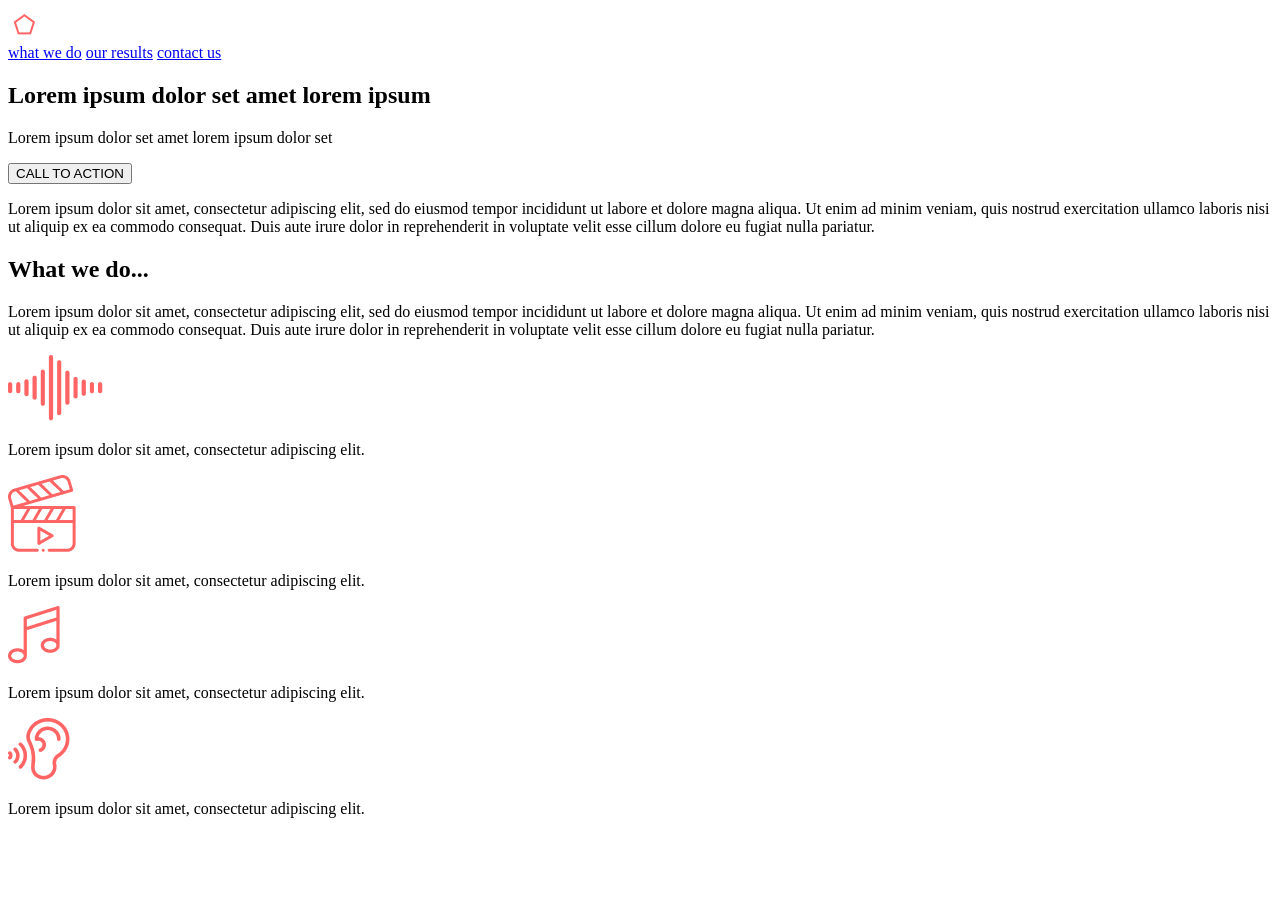
==== 0-index.html @ 6c2bb958 "Added pics to the HTML file." ====
<!DOCTYPE html>
<html lang="en">
<head>
    <meta charset="UTF-8">
    <meta name="viewport" content="width=device-width, initial-scale=1.0">
    <title>Headphones</title>
    <link rel="stylesheet" href="1-style.css">
    <link rel="stylesheet" href="holberton_school-icon.css">
</head>
<body>
    <header>
        <div class="container">
            <div class="logo-container">
                <img src="logo.png" alt="Headphones Logo" class="logo">
             
            </div>
            <nav>
                <a href="#what-we-do">what we do</a>
                <a href="#our-results">our results</a>
                <a href="#contact-us">contact us</a>
           
            </nav>
        </div>
    </header>

    <section class="hero">
        <div class="container">
            <h1>Lorem ipsum dolor set amet lorem ipsum</h1>
            <p>Lorem ipsum dolor set amet lorem ipsum dolor set</p>
            <button>CALL TO ACTION</button><br>
            <p>Lorem ipsum dolor sit amet, consectetur adipiscing elit, sed do eiusmod tempor incididunt ut labore et dolore magna aliqua. Ut enim ad minim veniam, quis nostrud exercitation ullamco laboris nisi ut aliquip ex ea commodo consequat. Duis aute irure dolor in reprehenderit in voluptate velit esse cillum dolore eu fugiat nulla pariatur.</p>
        </div>
    </section>

    <section id="what-we-do">
        <div class="container">
            <h2>What we do...</h2>
            <p>Lorem ipsum dolor sit amet, consectetur adipiscing elit, sed do eiusmod tempor incididunt ut labore et dolore magna aliqua. Ut enim ad minim veniam, quis nostrud exercitation ullamco laboris nisi ut aliquip ex ea commodo consequat. Duis aute irure dolor in reprehenderit in voluptate velit esse cillum dolore eu fugiat nulla pariatur.</p>
    
            <div class="services">
                <div class="service">
                    <img src="sound-frecuency.png" alt="Service 1 Logo">
                    <p>Lorem ipsum dolor sit amet, consectetur adipiscing elit.</p>
                </div>
                <div class="service">
                    <img src="video.png" alt="Service 2 Logo">
                    <p>Lorem ipsum dolor sit amet, consectetur adipiscing elit.</p>
                </div>
                <div class="service">
                    <img src="music.png" alt="Service 3 Logo">
                    <p>Lorem ipsum dolor sit amet, consectetur adipiscing elit.</p>
                </div>
                <div class="service">
                    <img src="hearing.png" alt="Service 4 Logo">
                    <p>Lorem ipsum dolor sit amet, consectetur adipiscing elit.</p>
                </div>
            </div>
        </div>
    </section>
    
               
            </div>
        </div>
    </section>
    


</body>
</html>
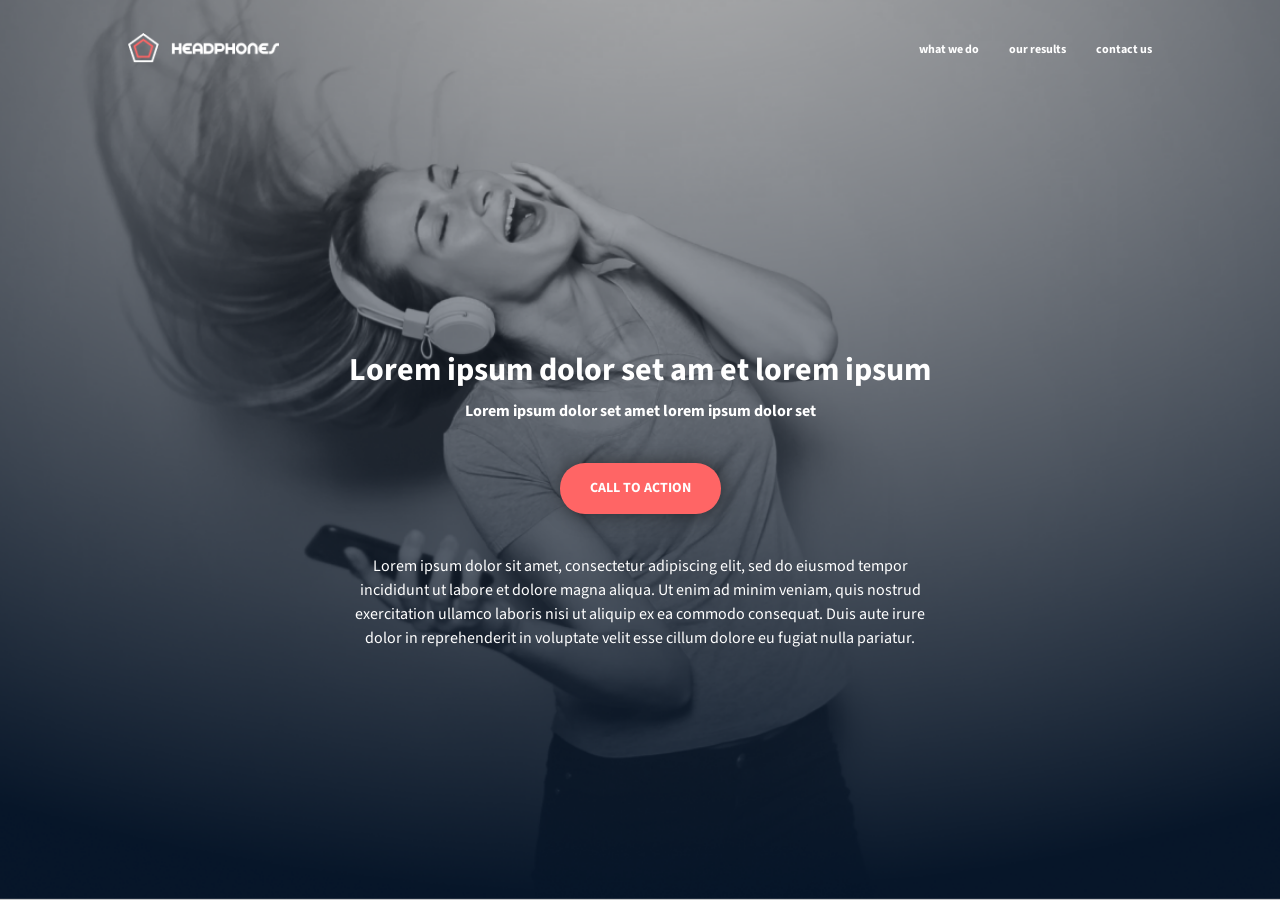
==== commit 3a523452: "Created hero section." ====
--- a/0-index.html
+++ b/0-index.html
@@ -4,66 +4,32 @@
     <meta charset="UTF-8">
     <meta name="viewport" content="width=device-width, initial-scale=1.0">
     <title>Headphones</title>
-    <link rel="stylesheet" href="1-style.css">
-    <link rel="stylesheet" href="holberton_school-icon.css">
+    <link rel="stylesheet" href="0-styles.css">
+    <link rel="stylesheet" href="reset.css">
+    <link href="https://fonts.googleapis.com/css2?family=Source+Sans+3:wght@400;700&display=swap" rel="stylesheet">
 </head>
 <body>
     <header>
-        <div class="container">
-            <div class="logo-container">
-                <img src="logo.png" alt="Headphones Logo" class="logo">
-             
+        <div class="hero-container">
+            <nav>
+                <div class="logo-container">
+                    <img src="logo.png" alt="Headphones Logo" class="logo">
+                </div>
+                <ul class="nav-links">
+                    <li><a href="#what-we-do">what we do</a></li>
+                    <li><a href="#our-results">our results</a></li>
+                    <li><a href="#contact-us">contact us</a></li>
+                </ul>
+            </nav>
+            <div class="hero-content">
+                <h1 class="hero-header-text">Lorem ipsum dolor set am et lorem ipsum</h1>
+                <p class="hero-subheading-text">Lorem ipsum dolor set amet lorem ipsum dolor set</p>
+                <button class="cta-button">CALL TO ACTION</button>
+                <p class="hero-paragraph-text">
+                    Lorem ipsum dolor sit amet, consectetur adipiscing elit, sed do eiusmod tempor incididunt ut labore et dolore magna aliqua. Ut enim ad minim veniam, quis nostrud exercitation ullamco laboris nisi ut aliquip ex ea commodo consequat. Duis aute irure dolor in reprehenderit in voluptate velit esse cillum dolore eu fugiat nulla pariatur.
+                </p>
             </div>
-            <nav>
-                <a href="#what-we-do">what we do</a>
-                <a href="#our-results">our results</a>
-                <a href="#contact-us">contact us</a>
-           
-            </nav>
         </div>
     </header>
-
-    <section class="hero">
-        <div class="container">
-            <h1>Lorem ipsum dolor set amet lorem ipsum</h1>
-            <p>Lorem ipsum dolor set amet lorem ipsum dolor set</p>
-            <button>CALL TO ACTION</button><br>
-            <p>Lorem ipsum dolor sit amet, consectetur adipiscing elit, sed do eiusmod tempor incididunt ut labore et dolore magna aliqua. Ut enim ad minim veniam, quis nostrud exercitation ullamco laboris nisi ut aliquip ex ea commodo consequat. Duis aute irure dolor in reprehenderit in voluptate velit esse cillum dolore eu fugiat nulla pariatur.</p>
-        </div>
-    </section>
-
-    <section id="what-we-do">
-        <div class="container">
-            <h2>What we do...</h2>
-            <p>Lorem ipsum dolor sit amet, consectetur adipiscing elit, sed do eiusmod tempor incididunt ut labore et dolore magna aliqua. Ut enim ad minim veniam, quis nostrud exercitation ullamco laboris nisi ut aliquip ex ea commodo consequat. Duis aute irure dolor in reprehenderit in voluptate velit esse cillum dolore eu fugiat nulla pariatur.</p>
-    
-            <div class="services">
-                <div class="service">
-                    <img src="sound-frecuency.png" alt="Service 1 Logo">
-                    <p>Lorem ipsum dolor sit amet, consectetur adipiscing elit.</p>
-                </div>
-                <div class="service">
-                    <img src="video.png" alt="Service 2 Logo">
-                    <p>Lorem ipsum dolor sit amet, consectetur adipiscing elit.</p>
-                </div>
-                <div class="service">
-                    <img src="music.png" alt="Service 3 Logo">
-                    <p>Lorem ipsum dolor sit amet, consectetur adipiscing elit.</p>
-                </div>
-                <div class="service">
-                    <img src="hearing.png" alt="Service 4 Logo">
-                    <p>Lorem ipsum dolor sit amet, consectetur adipiscing elit.</p>
-                </div>
-            </div>
-        </div>
-    </section>
-    
-               
-            </div>
-        </div>
-    </section>
-    
-
-
 </body>
 </html>
--- a/0-styles.css
+++ b/0-styles.css
@@ -0,0 +1,94 @@
+/* Main Styles for Headphones Website */
+
+body {
+    font-family: 'Source Sans 3', sans-serif;
+}
+
+/* Header and Hero Section */
+header {
+    background-image: url(background.png);
+    background-size: cover;
+    background-position: center;
+    min-height: 100vh;
+    color: white;
+}
+
+.hero-container {
+    width: 100%;
+    max-width: none;
+    padding: 0;
+    display: flex;
+    flex-direction: column;
+    min-height: 100vh;
+}
+
+/* Navigation */
+nav {
+    display: flex;
+    justify-content: space-between;
+    align-items: center;
+    padding: 20px 10%;
+}
+
+.logo {
+    height: 30px;
+}
+
+.nav-links {
+    display: flex;
+    list-style: none;
+}
+
+.nav-links li:not(:last-child) {
+    margin-right: 30px;
+}
+
+.nav-links a {
+    color: white;
+    text-decoration: none;
+    font-size: 12px;
+    font-weight: 700;
+    text-transform: lowercase;
+}
+
+/* Hero Content */
+.hero-content {
+    text-align: center;
+    max-width: 800px;
+    margin: auto;
+    padding: 0 20px;
+}
+
+.hero-header-text {
+    font-size: 32px;
+    font-weight: 700;
+    margin-bottom: 5px;
+}
+
+.hero-subheading-text {
+    font-size: 16px;
+    margin-bottom: 40px;
+    font-weight: 700;
+}
+
+/* CTA Button */
+
+.cta-button {
+    background-color: #FF6565;
+    color: white;
+    border: none;
+    padding: 15px 30px;
+    font-size: 14px;
+    font-weight: 700;
+    border-radius: 25px;
+    cursor: pointer;
+    margin-bottom: 40px;
+    box-shadow: 2px 0px 20px rgba(0, 0, 0, 0.5);
+}
+
+.hero-paragraph-text {
+    font-size: 16px;
+    line-height: 1.5;
+    max-width: 600px;
+    margin: 0 auto;
+}
